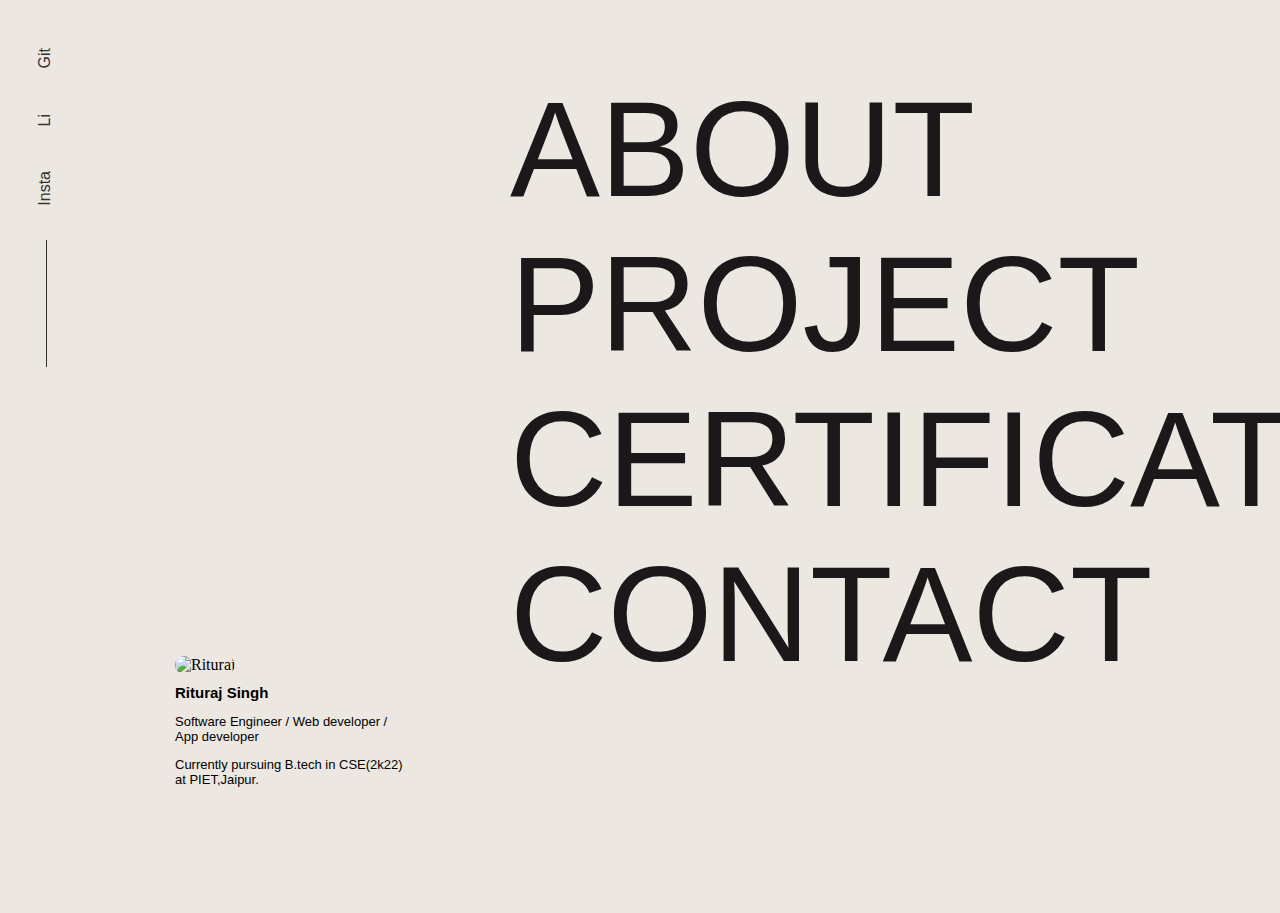
==== portfolio/index.html @ 18f69d16 "Add files via upload" ====
<!DOCTYPE html>
<html lang="en">
<head>
    <meta charset="UTF-8">
    <meta name="viewport" content="width=device-width, initial-scale=1.0">
    <title>Hello there!</title>
    <link rel="stylesheet" href="style.css">
</head>
<body>
    <div class="container">
        <div class="nav-list"><a href="#">Git</a></div>
        <div class="nav-list"><a href="#">Li</a></div>
        <div class="nav-list"><a href="#">Insta</a></div>
        <div class="nav-line"></div>
    </div>
    <div class="ab">
        <img src="/WhatsApp Image 2023-09-28 at 10.14.01_6f298375.jpg" alt="Rituraj">
        <h1>Rituraj Singh</h1>
        <p>Software Engineer / Web developer / App developer</p>
        <p>Currently pursuing B.tech in CSE(2k22) at PIET,Jaipur.</p>
    </div>
    <div class="options">
        <a href="#">About</a>
        <a href="#">Project</a>
        <a href="#">Certificates</a>
        <a href="#">Contact</a>
    </div>
</body>
</html>
---- portfolio/style.css ----
@font-face {
  font-family: "GrandSlang-Roman";
  src: url("/fonts/GrandSlang-Roman.otf") format("woff2");
}
* {
  box-sizing: border-box;
}

html,
body {
  width: 100%;
  height: 100%;
  margin: 0%;
  padding: 0%;
  background-color: #ece7e1;
}

.container {
  display: flex;
  flex-direction: column;
  height: 100vh;
  width: 2%;
  margin-top: 1%;
  padding: 2%;
  gap: 20px;
}

.nav-list {
  width: 2%;
  margin: 10px;
  font-family: "GrandSlang-Roman", sans-serif;
}

.nav-line {
  width: 1px;
  height: 15%;
  background-color: #333;
  margin: 0 20px;
}

.nav-list a {
  text-decoration: none;
  color: #333;
  transform: rotate(180deg);
  display: inline-block;
  writing-mode: vertical-rl;
}

.nav-list a:hover {
  text-decoration-line: line-through;
}

.ab {
  position: absolute;
  left: 175px;
  bottom: 100px;
  width: 18%;
}
.ab img {
  object-fit: cover;
  border-radius: 100px;
  width: 60%;
  height: 160px;
}
.ab h1 {
  font-family: "GrandSlang-Roman", sans-serif;
  font-size: 15px;
}

p {
  font-family: "GrandSlang-Roman", sans-serif;
  font-size: 13px;
}

.options {
  position: absolute;
  left: 510px;
  top: 72px;
  width: 18%;
}
.options a {
  text-transform: uppercase;
  text-decoration: none;
  color: #1a1818;
  font-family: "GrandSlang-Roman", sans-serif;
  font-size: 135px;
  display: flex;
}
.options a:hover {
  text-decoration: none;
  color: #1a1818;
  font-family: "GrandSlang-Roman", sans-serif;
  font-style: italic;
  font-size: 135px;
  display: flex;
}
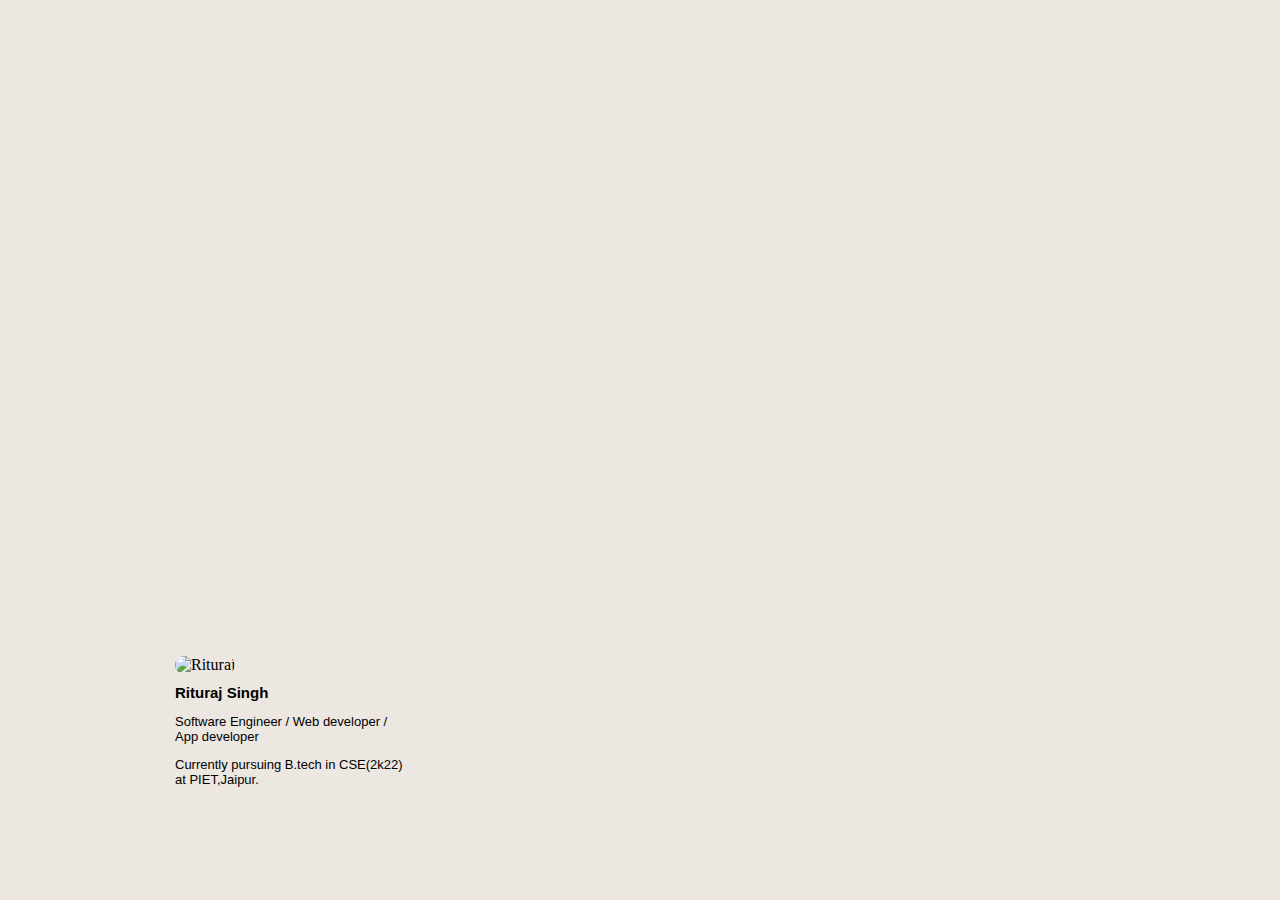
==== commit a534e4a0: "Add files via upload" ====
--- a/portfolio/index.html
+++ b/portfolio/index.html
@@ -8,9 +8,9 @@
 </head>
 <body>
     <div class="container">
-        <div class="nav-list"><a href="#">Git</a></div>
-        <div class="nav-list"><a href="#">Li</a></div>
-        <div class="nav-list"><a href="#">Insta</a></div>
+        <div class="nav-list"><a href="https://github.com/RiturajS12">Git</a></div>
+        <div class="nav-list"><a href="https://www.linkedin.com/in/rituraj-singh-530876278/">Li</a></div>
+        <div class="nav-list"><a href="https://www.instagram.com/_its_rrj/">Insta</a></div>
         <div class="nav-line"></div>
     </div>
     <div class="ab">
@@ -20,10 +20,11 @@
         <p>Currently pursuing B.tech in CSE(2k22) at PIET,Jaipur.</p>
     </div>
     <div class="options">
-        <a href="#">About</a>
-        <a href="#">Project</a>
+        <a href="about.html">About</a>
+        <a href="project.html">Project</a>
         <a href="#">Certificates</a>
         <a href="#">Contact</a>
     </div>
+    <script src="/main.js"></script>
 </body>
 </html>--- a/portfolio/style.css
+++ b/portfolio/style.css
@@ -13,6 +13,7 @@
   margin: 0%;
   padding: 0%;
   background-color: #ece7e1;
+  overflow: hidden;
 }
 
 .container {
@@ -23,8 +24,17 @@
   margin-top: 1%;
   padding: 2%;
   gap: 20px;
+  position: absolute;
+  top: -100vh;
+  transition: top 1s ease;
 }
-
+body.loaded .container {
+  top: 0;
+}
+body.loaded .options {
+  opacity: 1;
+  transform: translateY(0);
+}
 .nav-list {
   width: 2%;
   margin: 10px;
@@ -73,6 +83,9 @@
 }
 
 .options {
+  opacity: 0; /* Set initial opacity to 0 */
+  transform: translateY(-50px); /* Move the options up initially */
+  transition: opacity 1s, transform 1s;
   position: absolute;
   left: 510px;
   top: 72px;
